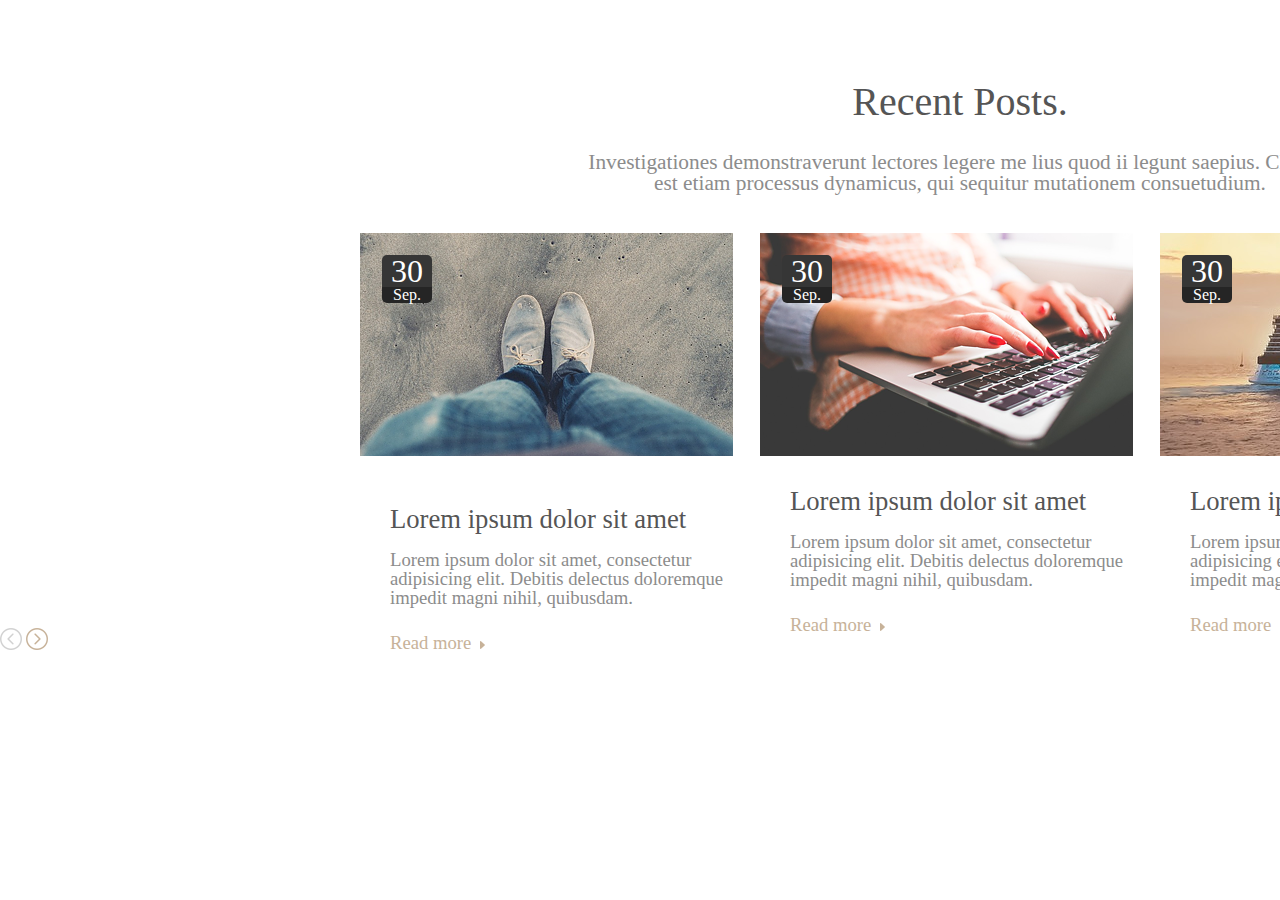
==== Page 4/index.html @ e9ce79af "Start to make new page with 2 carousels" ====
<!DOCTYPE html>
<html lang="en">
<head>
    <meta charset="UTF-8">
    <title>Page 7</title>
    <link rel="stylesheet" href="css/Reset.css">
    <link rel="stylesheet" href="css/style.css">
</head>
<body>
<div class="container">
    <div class="posts">
        <div class="posts__header">
            <h2>Recent Posts.</h2>
        </div>
        <div class="posts__description">
            <p>Investigationes demonstraverunt lectores legere me lius quod ii legunt saepius. Claritas est etiam
                processus dynamicus, qui sequitur mutationem consuetudium.</p>
        </div>
        <div class="posts__samples">
            <div class="posts__samples-sample">
                <div class="posts__samples-sample-image">
                    <img src="img/photo@1X.png"/>
                    <div class="posts__samples-sample-image-data">
                        <div class="posts__samples-sample-image-data-day">
                            <p>30</p>
                        </div>
                        <div class="posts__samples-sample-image-data-month">
                            <p>Sep.</p>
                        </div>
                    </div>
                    <div class="posts__samples-sample1-image-slides">
                        <img src="img/icon/01@1X.png"/>
                        <img src="img/icon/02@1X.png"/>
                        <img src="img/icon/01@1X.png"/>
                        <img src="img/icon/01@1X.png"/>
                        <img src="img/icon/01@1X.png"/>
                    </div>
                </div>
                <div class="posts__samples-sample-text">
                    <h2>Lorem ipsum dolor sit amet</h2>
                    <p>Lorem ipsum dolor sit amet, consectetur adipisicing elit. Debitis delectus doloremque impedit magni nihil, quibusdam.</p>
                    <div class="posts__samples-sample-arrow">
                        <p><a href="#">Read more</a></p>
                        <a href="#"><img src="img/icon/arrow@1X.png" alt=""/></a>
                    </div>
                </div>
            </div>
            <div class="posts__samples-sample">
                <div class="posts__samples-sample-image">
                    <img src="img/photo@2X.png"/>
                    <!--<div class="posts__samples-sample2-image-slides">
                        <img src="img/icon/01@1X.png"/>
                        <img src="img/icon/02@1X.png"/>
                        <img src="img/icon/01@1X.png"/>
                        <img src="img/icon/01@1X.png"/>
                        <img src="img/icon/01@1X.png"/>
                    </div>-->
                    <div class="posts__samples-sample-image-data">
                        <div class="posts__samples-sample-image-data-day">
                            <p>30</p>
                        </div>
                        <div class="posts__samples-sample-image-data-month">
                            <p>Sep.</p>
                        </div>
                    </div>
                </div>
                <div class="posts__samples-sample-text">
                    <h2>Lorem ipsum dolor sit amet</h2>
                    <p>Lorem ipsum dolor sit amet, consectetur adipisicing elit. Debitis delectus doloremque impedit magni nihil, quibusdam.</p>
                    <div class="posts__samples-sample-arrow">
                        <p><a href="#">Read more</a></p>
                        <a href="#"><img src="img/icon/arrow@1X.png" alt=""/></a>
                    </div>
                </div>
            </div>
            <div class="posts__samples-sample">
                <div class="posts__samples-sample-image">
                    <img src="img/photo@3X.png"/>
                    <!--<div class="posts__samples-sample2-image-slides">
                        <img src="img/icon/01@1X.png"/>
                        <img src="img/icon/02@1X.png"/>
                        <img src="img/icon/01@1X.png"/>
                        <img src="img/icon/01@1X.png"/>
                        <img src="img/icon/01@1X.png"/>
                    </div>-->
                    <div class="posts__samples-sample-image-data">
                        <div class="posts__samples-sample-image-data-day">
                            <p>30</p>
                        </div>
                        <div class="posts__samples-sample-image-data-month">
                            <p>Sep.</p>
                        </div>
                    </div>
                </div>
                <div class="posts__samples-sample-text">
                    <h2>Lorem ipsum dolor sit amet</h2>
                    <p>Lorem ipsum dolor sit amet, consectetur adipisicing elit. Debitis delectus doloremque impedit magni nihil, quibusdam.</p>
                    <div class="posts__samples-sample-arrow">
                        <p><a href="#">Read more</a></p>
                        <a href="#"><img src="img/icon/arrow@1X.png" alt=""/></a>
                    </div>
                </div>
            </div>
        </div>
    </div>
        <div class="posts__arrows">
            <img src="img/icon/left@1X.png" alt="Left"/>
            <img src="img/icon/right@1X.png" alt="Right"/>
        </div>
</div>
</body>
</html>
---- Page 4/css/style.css ----
html,body{
    margin: 0 auto;
    padding: 0;
}
.container{
    height: 750px;
    width: 1920px;
}
.posts{
    display:flex;
    flex-direction: column;
    justify-content: center;
    align-items: center;
}
.posts__header{
    font-family: ﻿Raleway-SemiBold, ﻿Raleway-Medium, ﻿AdobeInvisFont, ﻿MyriadPro-Regular;
    font-size: 30pt;
    color: rgba(85, 85, 85, 255);
    text-align: center;
    margin-top: 82px;
    margin-bottom:30px;
}
.posts__description{
    font-family: ﻿Montserrat-Light, ﻿Raleway-Bold, ﻿AdobeInvisFont, ﻿MyriadPro-Regular;
    font-size: 16pt;
    color: rgba(140, 140, 140, 255);
    text-align: center;
    width: 757px;
    margin-bottom:38px;
}
.posts__samples{
    display: flex;
    /*justify-content: center;*/
    align-items: center;
}
.posts__samples-sample{
    height:395px;
    width:370px;
    margin-right:30px;
}
.posts__samples-sample-text{
 padding-left: 30px;
}
.posts__samples-sample-text>h2{
    font-family: ﻿Raleway-Medium, ﻿Raleway-Bold, ﻿AdobeInvisFont, ﻿MyriadPro-Regular;
    font-size: 20pt;
    color: rgba(85, 85, 85, 255);
    text-align: left;
    padding-top: 29px;
}
.posts__samples-sample-text>p{
    font-family: ﻿Montserrat-Light, ﻿Raleway-Bold, ﻿AdobeInvisFont, ﻿MyriadPro-Regular;
    font-size: 14pt;
    color: rgba(140, 140, 140, 255);
    text-align: left;
    padding-top: 19px;
}
.posts__samples-sample-arrow{

    padding-top: 27px;
    display:flex;
}
.posts__samples-sample-arrow a{
    padding-right:9px;
    text-decoration: none;
    font-family: ﻿Montserrat-Light, ﻿Raleway-Regular, ﻿AdobeInvisFont, ﻿MyriadPro-Regular;
    font-size: 14pt;
    color: rgba(199, 178, 153, 255);
    text-align: left;
}
.posts__samples-sample-image-data{
    height:55px;
    width:50px;
    position:absolute;
    top: 22px;
    left: 22px;
}
.posts__samples-sample-image-data-day{
    background-color: #363636;
    color:white;
    font-family: ﻿Montserrat-Light, ﻿Raleway-Regular, ﻿AdobeInvisFont, ﻿MyriadPro-Regular;
    font-size: 24pt;
    text-align: center;
    border-top-right-radius: 5px;
    border-top-left-radius: 5px;
}
.posts__samples-sample-image-data-month{
    background-color: #252525;
    font-family: ﻿Roboto-Regular, ﻿Raleway-Regular, ﻿AdobeInvisFont, ﻿MyriadPro-Regular;
    font-size: 12pt;
    color: rgba(255, 255, 255, 255);
    text-align: center;
    border-bottom-left-radius: 5px;
    border-bottom-right-radius: 5px;
}
.posts__samples-sample-image{
    position: relative;
}
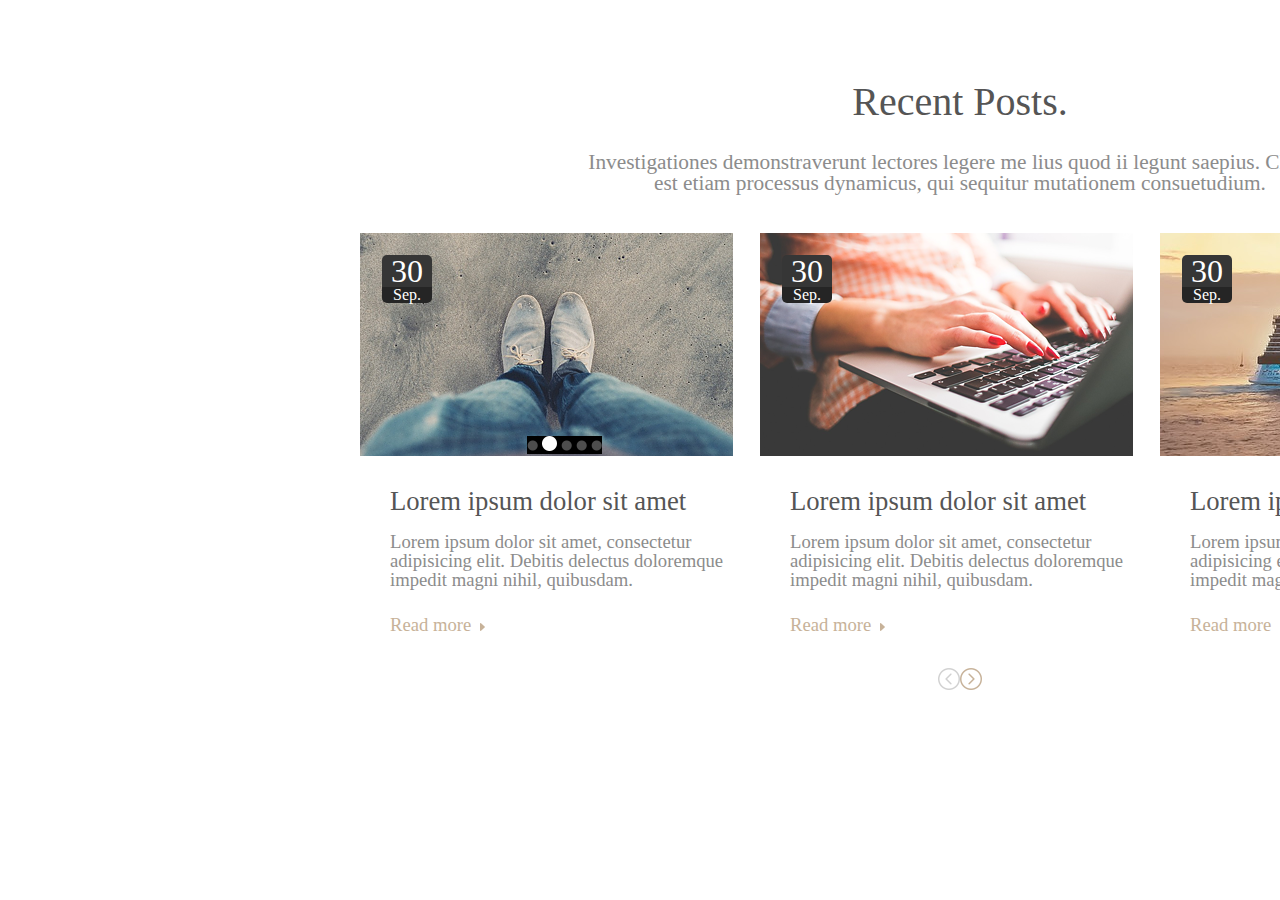
==== commit 8be74a68: "сделал функцию onclick - меняется цвет фона, думал как сделать цикл с перебором for , но не получило" ====
--- a/Page 4/index.html
+++ b/Page 4/index.html
@@ -5,6 +5,7 @@
     <title>Page 7</title>
     <link rel="stylesheet" href="css/Reset.css">
     <link rel="stylesheet" href="css/style.css">
+    <!--    <script type="text/javascript" src="script.js"></script>-->
 </head>
 <body>
 <div class="container">
@@ -17,7 +18,7 @@
                 processus dynamicus, qui sequitur mutationem consuetudium.</p>
         </div>
         <div class="posts__samples">
-            <div class="posts__samples-sample">
+            <div class="posts__samples-sample" id="slideOn">
                 <div class="posts__samples-sample-image">
                     <img src="img/photo@1X.png"/>
                     <div class="posts__samples-sample-image-data">
@@ -38,14 +39,15 @@
                 </div>
                 <div class="posts__samples-sample-text">
                     <h2>Lorem ipsum dolor sit amet</h2>
-                    <p>Lorem ipsum dolor sit amet, consectetur adipisicing elit. Debitis delectus doloremque impedit magni nihil, quibusdam.</p>
+                    <p>Lorem ipsum dolor sit amet, consectetur adipisicing elit. Debitis delectus doloremque impedit
+                        magni nihil, quibusdam.</p>
                     <div class="posts__samples-sample-arrow">
                         <p><a href="#">Read more</a></p>
                         <a href="#"><img src="img/icon/arrow@1X.png" alt=""/></a>
                     </div>
                 </div>
             </div>
-            <div class="posts__samples-sample">
+            <div class="posts__samples-sample" >
                 <div class="posts__samples-sample-image">
                     <img src="img/photo@2X.png"/>
                     <!--<div class="posts__samples-sample2-image-slides">
@@ -66,7 +68,8 @@
                 </div>
                 <div class="posts__samples-sample-text">
                     <h2>Lorem ipsum dolor sit amet</h2>
-                    <p>Lorem ipsum dolor sit amet, consectetur adipisicing elit. Debitis delectus doloremque impedit magni nihil, quibusdam.</p>
+                    <p>Lorem ipsum dolor sit amet, consectetur adipisicing elit. Debitis delectus doloremque impedit
+                        magni nihil, quibusdam.</p>
                     <div class="posts__samples-sample-arrow">
                         <p><a href="#">Read more</a></p>
                         <a href="#"><img src="img/icon/arrow@1X.png" alt=""/></a>
@@ -94,7 +97,8 @@
                 </div>
                 <div class="posts__samples-sample-text">
                     <h2>Lorem ipsum dolor sit amet</h2>
-                    <p>Lorem ipsum dolor sit amet, consectetur adipisicing elit. Debitis delectus doloremque impedit magni nihil, quibusdam.</p>
+                    <p>Lorem ipsum dolor sit amet, consectetur adipisicing elit. Debitis delectus doloremque impedit
+                        magni nihil, quibusdam.</p>
                     <div class="posts__samples-sample-arrow">
                         <p><a href="#">Read more</a></p>
                         <a href="#"><img src="img/icon/arrow@1X.png" alt=""/></a>
@@ -103,10 +107,37 @@
             </div>
         </div>
     </div>
-        <div class="posts__arrows">
-            <img src="img/icon/left@1X.png" alt="Left"/>
-            <img src="img/icon/right@1X.png" alt="Right"/>
-        </div>
+    <div class="posts__arrows">
+        <img src="img/icon/left@1X.png" alt="Left"/>
+        <img src="img/icon/right@1X.png" alt="Right" id="elem"/>
+    </div>
+    <div class="footer">
+        <script>
+            //первый вариант удачный
+            elem.onclick = function () {
+// получить элемент
+                let elem = document.getElementsByClassName('slideOn');
+
+                if (elem.style.backgroundColor === '') {
+                    elem.style.backgroundColor = 'rgb(54,47,45)';
+                } else {
+                    elem.style.backgroundColor = '';
+                }
+            };
+
+        </script>
+        <!--<script>
+            //получаем идентификатор элемента
+            var a = document.getElementById('slade-on');
+            //вешаем на него событие
+            a.onclick = function() {
+                //производим какие-то действия
+                if (this.innerHTML=='On') this.innerHTML = 'Off';
+                else this.innerHTML = 'On';
+            }
+            }
+        </script>-->
+    </div>
 </div>
 </body>
 </html>--- a/Page 4/css/style.css
+++ b/Page 4/css/style.css
@@ -30,7 +30,6 @@
 }
 .posts__samples{
     display: flex;
-    /*justify-content: center;*/
     align-items: center;
 }
 .posts__samples-sample{
@@ -95,4 +94,18 @@
 }
 .posts__samples-sample-image{
     position: relative;
+}
+.posts__samples-sample1-image-slides{
+    position: absolute;
+    background: black;
+    top: 90%;
+    left: 45%;
+}
+.posts__arrows{
+    display: flex;
+    justify-content:center;
+    padding-top:40px;
+}
+.slideOn{
+    background-color: #362f2d;
 }